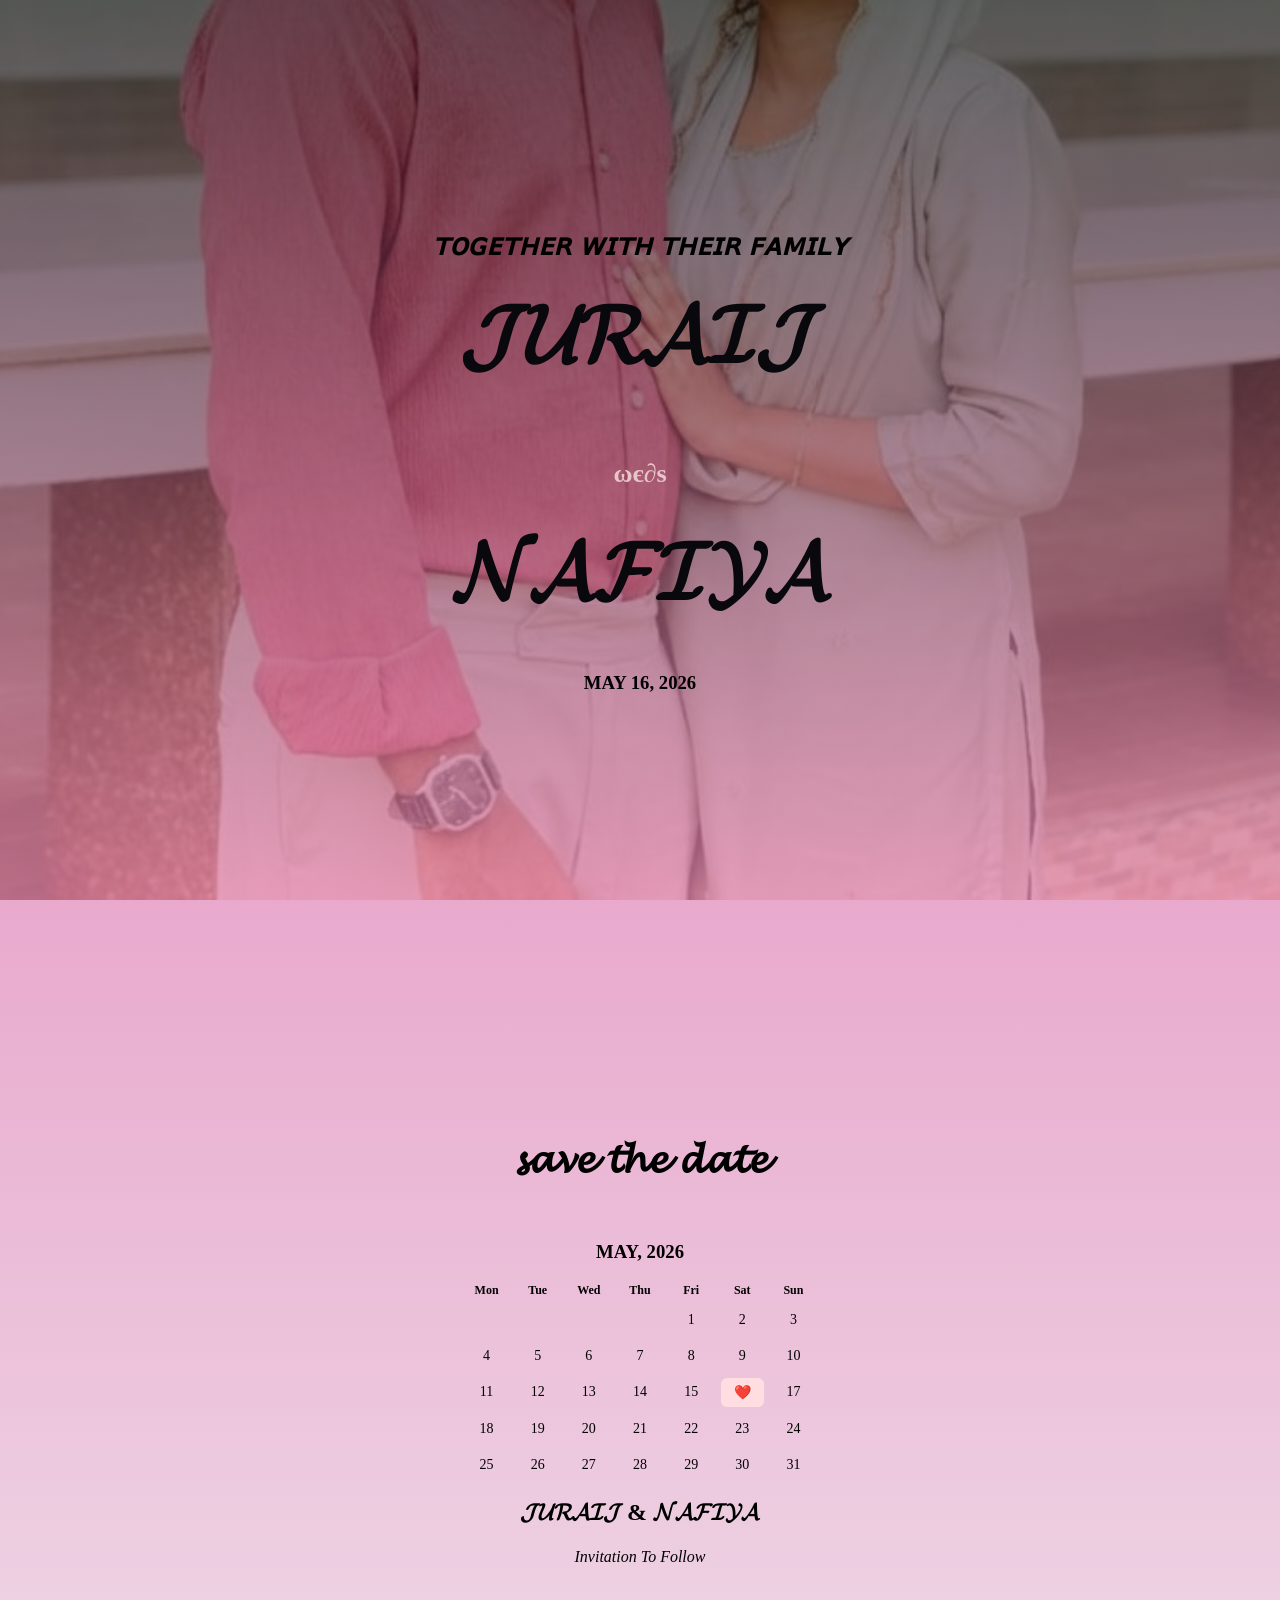
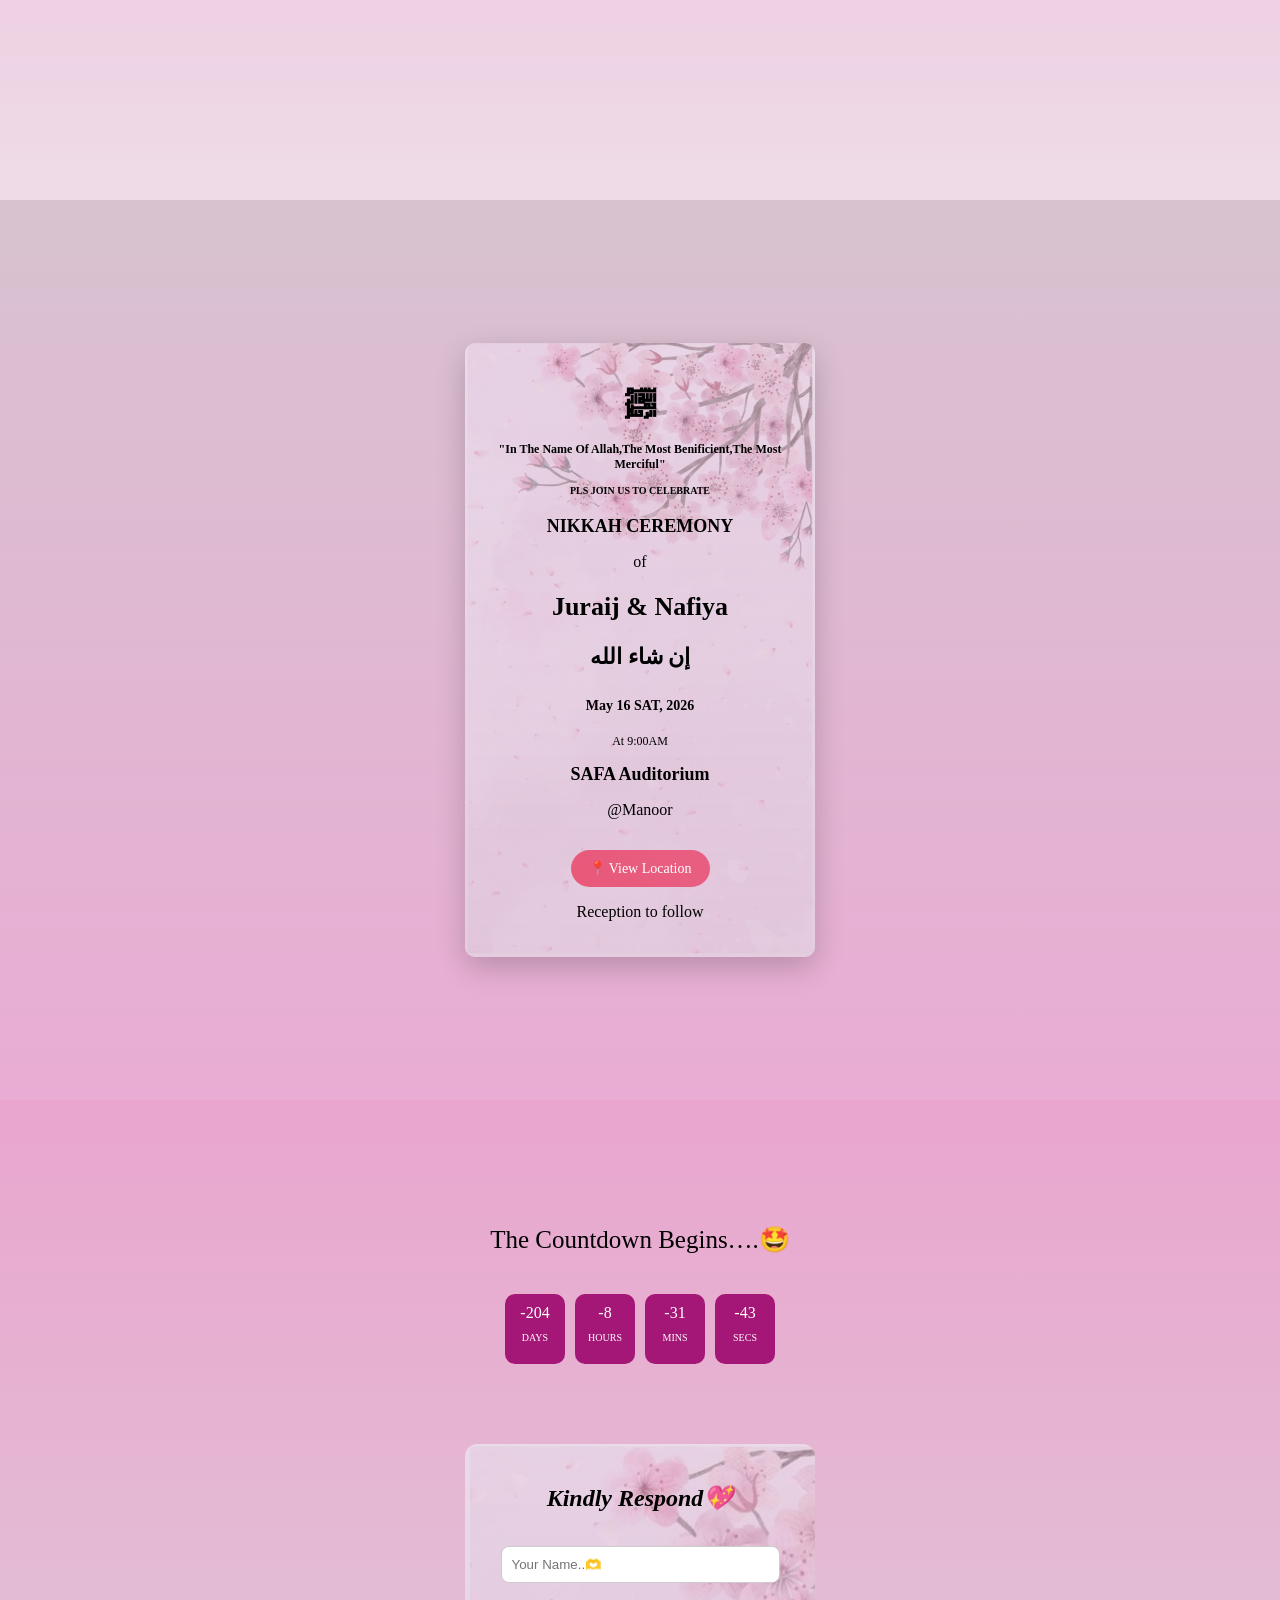
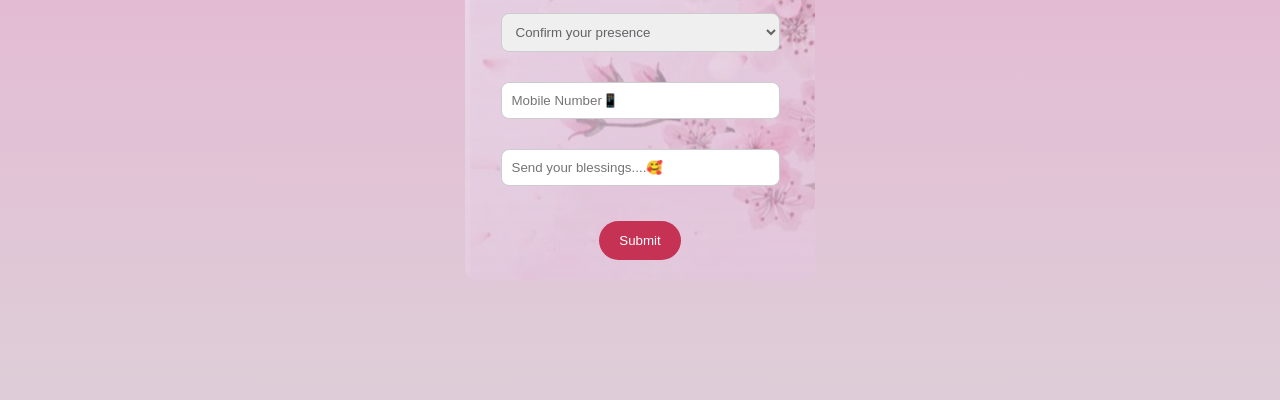
==== main.html @ f8bf4ef0 "Add files via upload" ====
<!DOCTYPE html>
<html lang="en">
<head>
<meta charset="UTF-8">
<meta name="viewport" content="width=device-width, initial-scale=1.0">
<title>Wedding</title>
<link rel="stylesheet" href="main.css">
<link rel="scriptsheet" href="main.css">
</head>

<body>

<!-- 🌸 Section 1: Names -->
<section class="page hero">
    <h4>ᴛᴏɢᴇᴛʜᴇʀ ᴡɪᴛʜ ᴛʜᴇɪʀ ꜰᴀᴍɪʟʏ</h4>
    <h1>𝓙𝓤𝓡𝓐𝓘𝓙</h1>
    <h2>ωє∂ѕ</h2>
    <h1>𝓝𝓐𝓕𝓘𝓨𝓐</h1>
    <h3 class="date-m">MAY 16, 2026</h3>
    
</section>
<!-- 📅 Section 2: Calendar -->
<section class="page calendar">
    <h2>𝓼𝓪𝓿𝓮 𝓽𝓱𝓮 𝓭𝓪𝓽𝓮</h2>
    <h3> <a>MAY,</a> <a>2026</a>  </h3>
    <div class="calendar-box">
        <div class="day">Mon</div>
        <div class="day">Tue</div>
        <div class="day">Wed</div>
        <div class="day">Thu</div>
        <div class="day">Fri</div>
        <div class="day">Sat</div>
        <div class="day">Sun</div>

        <!-- Dates (example for June) -->
        <div></div><div></div><div></div><div></div>
        <div class="date">1</div>
        <div class="date">2</div>
        <div class="date">3</div>
        <div class="date">4</div>
        <div class="date">5</div>
        <div class="date">6</div>
        <div class="date">7</div>
        <div class="date">8</div>
        <div class="date">9</div>
        <div class="date">10</div>
        <div class="date">11</div>
        <div class="date">12</div>
        <div class="date">13</div>
        <div class="date">14</div>
        <div class="date">15</div>

         <!-- ❤️ Wedding Date -->
        <div class="date special">❤️</div>

        <div class="date">17</div>
        <div class="date">18</div>
        <div class="date">19</div>
        <div class="date">20</div>
        <div class="date">21</div>
        <div class="date">22</div>
        <div class="date">23</div>
        <div class="date">24</div>
        <div class="date">25</div>
        <div class="date">26</div>
        <div class="date">27</div>
        <div class="date">28</div>
        <div class="date">29</div>
        <div class="date">30</div>
        <div class="date">31</div> 
    </div>

    <h1>𝓙𝓤𝓡𝓐𝓘𝓙 & 𝓝𝓐𝓕𝓘𝓨𝓐</h1>
    <h4><i>Invitation To Follow</i></h4>
</section>

<!-- 👰 Section 3: Details -->
<section class="page details">

    <div class="card">
        <h2 class="bismi">​﷽</h2>

        <h3 class="top-text">"In The Name Of Allah,The Most Benificient,The Most Merciful"</h3>
        <h4 class="bottom-text">PLS JOIN US TO CELEBRATE</h4>

        <h1 class="title">NIKKAH CEREMONY</h1>

        <p class="of">of</p>

        <h2 class="names">Juraij & Nafiya</h2>

        <div class="line"></div>

        <h3 class="ins">إن شاء الله</h3>

        <h3 class="date">May 16 SAT, 2026</h3>

        <p class="time">At 9:00AM</p>

        <h2 class="venue">SAFA Auditorium</h2>
        <p>@Manoor</p>


        <a href="https://maps.app.goo.gl/9h479XhTLWyrWDgr5?g_st=aw" target="_blank" class="location-btn">
    📍 View Location
</a>

        <p class="footer">Reception to follow</p>

    </div>

</section>

<section class="page rsvp">
    <p class="countdown-begin">The Countdown Begins….🤩</p>

    <div class="countdown-box">
        <div class="time-box">
            <span id="days">00</span>
            <p>DAYS</p>
        </div>

        <div class="time-box">
            <span id="hours">00</span>
            <p>HOURS</p>
        </div>

        <div class="time-box">
            <span id="mins">00</span>
            <p>MINS</p>
        </div>

        <div class="time-box">
            <span id="secs">00</span>
            <p>SECS</p>
        </div>
    </div>

    <!-- RSVP FORM CARD -->
    <div class="rsvp-card" id="rsvpForm">

        <h2><i>Kindly Respond💖</i></h2>

        <form id="rsvpFormBox" action="https://formspree.io/f/xbdwrbzg" method="POST">
 
            <input type="text" name="name" id="name" placeholder="Your Name..🫶" required>

            <select name="attendance" id="attendance" required>
                <option value="">Confirm your presence</option>
                <option value="Yes">Yes, I will attend</option>
                <option value="No">No, I can’t attend</option>
            </select>

            <input type="tel" name="phone" id="phone" placeholder="Mobile Number📱" required>

            <input type="text" name="wish" id="wish" placeholder="Send your blessings....🥰">

            <button type="submit">Submit</button>
        </form>

    </div>

    <!-- THANK YOU CARD -->
    <div class="thank-card" id="thankCard" style="display: none;">
    <h2 id="thankMessage">💖</h2>
    <p class="rsvp-message">We’re so excited to celebrate our special day with you.....
        <a>Get ready for a beautiful day 🫂 </a></p>

    </div>

</section>

<script>

function submitRSVP(event) {
    event.preventDefault();

    const phone = document.getElementById("phone").value.trim();

    // Get stored numbers
    let submittedNumbers = JSON.parse(localStorage.getItem("rsvpNumbers")) || [];

    // Check if already submitted
    if (submittedNumbers.includes(phone)) {
        alert("You have already submitted your RSVP 💖");
        return;
    }

    const form = document.getElementById("rsvpFormBox");
    const data = new FormData(form);

    fetch("https://formspree.io/f/xbdwrbzg", {
        method: "POST",
        body: data,
        headers: {
            'Accept': 'application/json'
        }
    })
    .then(response => {
        if (response.ok) {

            // Save number
            submittedNumbers.push(phone);
            localStorage.setItem("rsvpNumbers", JSON.stringify(submittedNumbers));

            // Show thank card
            document.getElementById("rsvpForm").style.display = "none";
            document.getElementById("thankCard").style.display = "block";

            document.getElementById("thankMessage").innerText =
                "Thank You For Your Response 💖";

            startCountdown();

        } else {
            alert("Something went wrong 😢");
        }
    });
}


function startCountdown() {
    const eventDate = new Date("May 16, 2026 21:00:00").getTime();

    setInterval(() => {
        const now = new Date().getTime();
        const diff = eventDate - now;

        const days = Math.floor(diff / (1000 * 60 * 60 * 24));
        const hours = Math.floor((diff / (1000 * 60 * 60)) % 24);
        const mins = Math.floor((diff / (1000 * 60)) % 60);
        const secs = Math.floor((diff / 1000) % 60);

        document.getElementById("days").innerText = days;
        document.getElementById("hours").innerText = hours;
        document.getElementById("mins").innerText = mins;
        document.getElementById("secs").innerText = secs;

    }, 1000);
}

startCountdown();

</script>

</body>
</html>
---- main.css ----
html {
    scroll-behavior: smooth;
    background: #f1cfe9;
}

body {
    margin: 0;
    font-family: 'Georgia', serif;
}

/* Make everything responsive */
* {
    box-sizing: border-box;
}

img {
    max-width: 100%;
    height: auto;
}

/* Each section */
.page {
    min-height: 100vh;
    padding: 40px 15px;
    display: flex;
    flex-direction: column;
    justify-content: center;
    align-items: center;
}

/* 🌸 Hero */
.hero {
    text-align: center;
    background: linear-gradient(rgba(3, 3, 3, 0.6),rgba(231, 126, 168, 0.7)), url("couple.jpg");
    background-repeat: no-repeat;
    background-size: cover;
    background-position: center;
}

.hero h1 {
    font-size: clamp(32px, 8vw, 85px);
    color: #09080c;
    margin-top: 3px;
}

.hero h2 {
    font-size: 26px;
    margin-top: 3px;
    margin-bottom: 30px;
    color: #e8c5c9;
}

.hero h3 {
    margin-top: -20px;
}

.hero h4 {
    margin-bottom: 20px;
    font-size: clamp(16px, 4vw, 30px);
    font-style: italic;
}

/* 📅 Calendar */
.calendar {
    background: linear-gradient(rgba(227, 144, 187, 0.6),rgba(238, 225, 232, 0.7));
}

.calendar-box {
    display: grid;
    grid-template-columns: repeat(7, 1fr);
    gap: 8px;
    width: 100%;
    max-width: 350px;
    text-align: center;
}

.day {
    font-weight: bold;
    font-size: 12px;
}

.date {
    padding: 6px;
    border-radius: 6px;
    font-size: 12px;
}

.calendar h2 {
    font-size: clamp(24px, 6vw, 45px);
    margin-top: 20px;
}

.calendar h3 {
    margin-bottom: 20px;
}

.calendar h1 {
    margin-top: 20px;
}

.calendar h4 {
    font-weight: lighter;
    font-size: 16px;
    margin-top: 2px;
}

/* Highlight wedding day */
.special {
    background: #ffdde1;
    color: #ce95a8;
    font-weight: bold;
}

/* 👰 Details */
.details {
    background: linear-gradient(rgba(205, 189, 197, 0.7), rgba(228, 149, 198, 0.6));
}

/* Card */
.card {
    background: linear-gradient(rgba(221, 194, 219, 0.6),rgba(218, 184, 211, 0.7)), url("card-bg.jpg");
    background-size: cover;
    background-position: center;

    width: 90%;
    max-width: 350px;
    padding: 20px;

    text-align: center;
    border-radius: 10px;
    box-shadow: 0 10px 30px rgba(0,0,0,0.2);
}

/* Text */
.bismi {
    font-size: 30px;
    margin-bottom: 20px;
}

.top-text {
    font-size: 12px;
}

.bottom-text {
    font-size: 10px;
    margin-bottom: 20px;
}

.title {
    font-size: 18px;
}

.names {
    font-size: 26px;
}

.ins {
    font-size: 22px;
}

.date {
    font-size: 14px;
}

.time {
    font-size: 12px;
}

.venue {
    font-size: 18px;
}

/* Button */
.location-btn {
    display: inline-block;
    margin-top: 15px;
    padding: 10px 18px;
    background: linear-gradient(45deg, #e85879, #e85f83);
    color: white;
    text-decoration: none;
    border-radius: 30px;
    font-size: 14px;
}

/* RSVP */
.rsvp {
    background: linear-gradient(rgba(232, 155, 200, 0.8), rgba(214, 205, 209, 0.7));
}

/* Cards */
.rsvp-card,
.thank-card {
    background: linear-gradient(rgba(221, 194, 219, 0.6),rgba(218, 184, 211, 0.7)), url("card-bg.jpg");

    width: 90%;
    max-width: 350px;
    padding: 20px;
    height: auto;

    border-radius: 12px;
    text-align: center;
    margin: 20px auto;
}

/* Inputs */
.rsvp-card input {
    width: 100%;
    padding: 10px;
    margin: 10px 0;
}

/* Button */
.rsvp-card button {
    margin-top: 20px;
    padding: 12px 20px;
    border: none;
    background: #c63254;
    color: white;
    border-radius: 20px;
}

/* Thank card */
.thank-card h2 {
    font-size: 28px;
}


.rsvp-message {
    font-size: 16px;
    margin: 20px 0;
}


.countdown-begin {
    font-size: 25px;
}

/* Countdown */
.countdown-box {
    display: flex;
    justify-content: center;
    gap: 10px;
    flex-wrap: wrap;
    margin-bottom: 60px;
    margin-top: 15px;
}

.time-box {
    background: #a51776;
    width: 60px;
    height: 70px;
    border-radius: 10px;

    display: flex;
    flex-direction: column;
    justify-content: center;
    align-items: center;
}
.time-box P{
    color: white;
    font-size: 10px;

}
.time-box span{
    color: white;

}
.time-box span {
    font-size: 16px;
}

.rsvp-card select {
    width: 90%;
    padding: 10px;
    margin: 15px 0;
    border-radius: 8px;
    border: 1px solid #ccc;
    color: #636367;
}
.rsvp-card input{
    width: 90%;
    padding: 10px;
    margin: 15px 0;
    border-radius: 8px;
    border: 1px solid #ccc;
}
---- main.css ----
html {
    scroll-behavior: smooth;
    background: #f1cfe9;
}

body {
    margin: 0;
    font-family: 'Georgia', serif;
}

/* Make everything responsive */
* {
    box-sizing: border-box;
}

img {
    max-width: 100%;
    height: auto;
}

/* Each section */
.page {
    min-height: 100vh;
    padding: 40px 15px;
    display: flex;
    flex-direction: column;
    justify-content: center;
    align-items: center;
}

/* 🌸 Hero */
.hero {
    text-align: center;
    background: linear-gradient(rgba(3, 3, 3, 0.6),rgba(231, 126, 168, 0.7)), url("couple.jpg");
    background-repeat: no-repeat;
    background-size: cover;
    background-position: center;
}

.hero h1 {
    font-size: clamp(32px, 8vw, 85px);
    color: #09080c;
    margin-top: 3px;
}

.hero h2 {
    font-size: 26px;
    margin-top: 3px;
    margin-bottom: 30px;
    color: #e8c5c9;
}

.hero h3 {
    margin-top: -20px;
}

.hero h4 {
    margin-bottom: 20px;
    font-size: clamp(16px, 4vw, 30px);
    font-style: italic;
}

/* 📅 Calendar */
.calendar {
    background: linear-gradient(rgba(227, 144, 187, 0.6),rgba(238, 225, 232, 0.7));
}

.calendar-box {
    display: grid;
    grid-template-columns: repeat(7, 1fr);
    gap: 8px;
    width: 100%;
    max-width: 350px;
    text-align: center;
}

.day {
    font-weight: bold;
    font-size: 12px;
}

.date {
    padding: 6px;
    border-radius: 6px;
    font-size: 12px;
}

.calendar h2 {
    font-size: clamp(24px, 6vw, 45px);
    margin-top: 20px;
}

.calendar h3 {
    margin-bottom: 20px;
}

.calendar h1 {
    margin-top: 20px;
}

.calendar h4 {
    font-weight: lighter;
    font-size: 16px;
    margin-top: 2px;
}

/* Highlight wedding day */
.special {
    background: #ffdde1;
    color: #ce95a8;
    font-weight: bold;
}

/* 👰 Details */
.details {
    background: linear-gradient(rgba(205, 189, 197, 0.7), rgba(228, 149, 198, 0.6));
}

/* Card */
.card {
    background: linear-gradient(rgba(221, 194, 219, 0.6),rgba(218, 184, 211, 0.7)), url("card-bg.jpg");
    background-size: cover;
    background-position: center;

    width: 90%;
    max-width: 350px;
    padding: 20px;

    text-align: center;
    border-radius: 10px;
    box-shadow: 0 10px 30px rgba(0,0,0,0.2);
}

/* Text */
.bismi {
    font-size: 30px;
    margin-bottom: 20px;
}

.top-text {
    font-size: 12px;
}

.bottom-text {
    font-size: 10px;
    margin-bottom: 20px;
}

.title {
    font-size: 18px;
}

.names {
    font-size: 26px;
}

.ins {
    font-size: 22px;
}

.date {
    font-size: 14px;
}

.time {
    font-size: 12px;
}

.venue {
    font-size: 18px;
}

/* Button */
.location-btn {
    display: inline-block;
    margin-top: 15px;
    padding: 10px 18px;
    background: linear-gradient(45deg, #e85879, #e85f83);
    color: white;
    text-decoration: none;
    border-radius: 30px;
    font-size: 14px;
}

/* RSVP */
.rsvp {
    background: linear-gradient(rgba(232, 155, 200, 0.8), rgba(214, 205, 209, 0.7));
}

/* Cards */
.rsvp-card,
.thank-card {
    background: linear-gradient(rgba(221, 194, 219, 0.6),rgba(218, 184, 211, 0.7)), url("card-bg.jpg");

    width: 90%;
    max-width: 350px;
    padding: 20px;
    height: auto;

    border-radius: 12px;
    text-align: center;
    margin: 20px auto;
}

/* Inputs */
.rsvp-card input {
    width: 100%;
    padding: 10px;
    margin: 10px 0;
}

/* Button */
.rsvp-card button {
    margin-top: 20px;
    padding: 12px 20px;
    border: none;
    background: #c63254;
    color: white;
    border-radius: 20px;
}

/* Thank card */
.thank-card h2 {
    font-size: 28px;
}


.rsvp-message {
    font-size: 16px;
    margin: 20px 0;
}


.countdown-begin {
    font-size: 25px;
}

/* Countdown */
.countdown-box {
    display: flex;
    justify-content: center;
    gap: 10px;
    flex-wrap: wrap;
    margin-bottom: 60px;
    margin-top: 15px;
}

.time-box {
    background: #a51776;
    width: 60px;
    height: 70px;
    border-radius: 10px;

    display: flex;
    flex-direction: column;
    justify-content: center;
    align-items: center;
}
.time-box P{
    color: white;
    font-size: 10px;

}
.time-box span{
    color: white;

}
.time-box span {
    font-size: 16px;
}

.rsvp-card select {
    width: 90%;
    padding: 10px;
    margin: 15px 0;
    border-radius: 8px;
    border: 1px solid #ccc;
    color: #636367;
}
.rsvp-card input{
    width: 90%;
    padding: 10px;
    margin: 15px 0;
    border-radius: 8px;
    border: 1px solid #ccc;
}
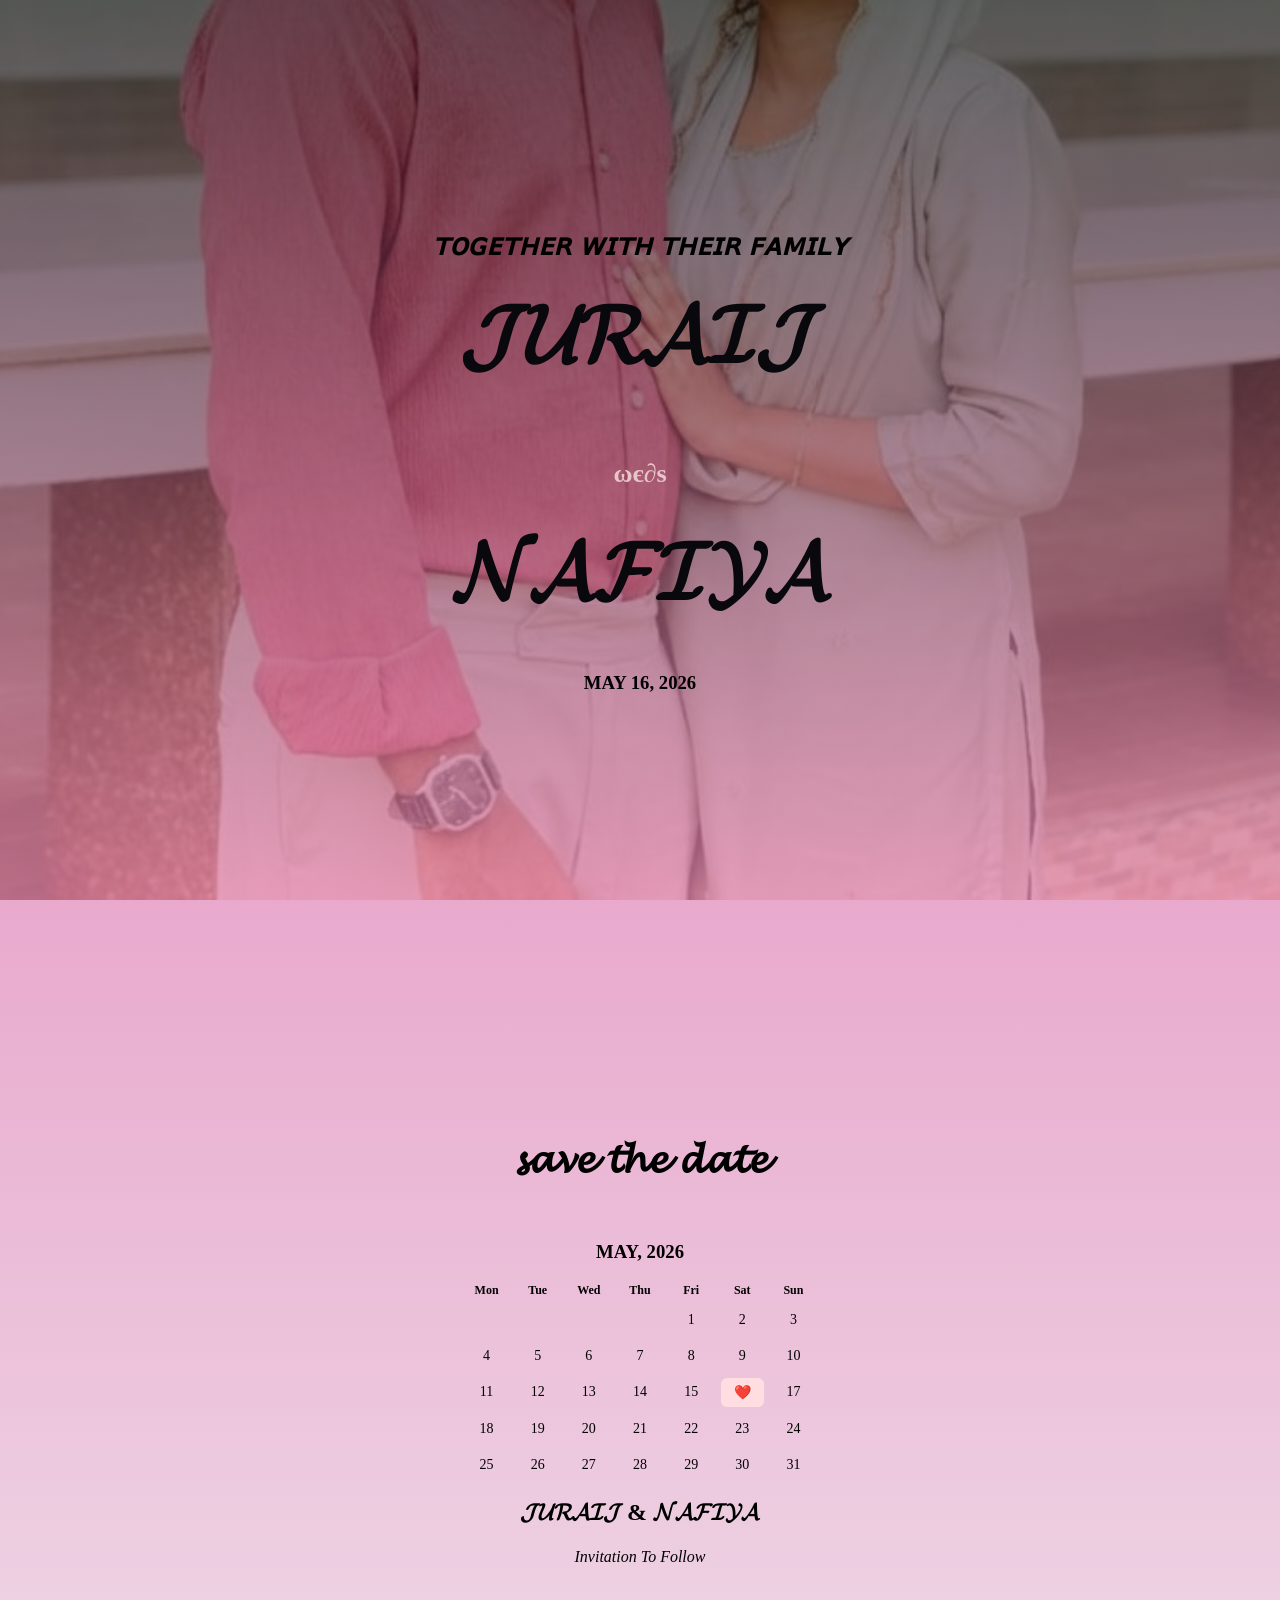
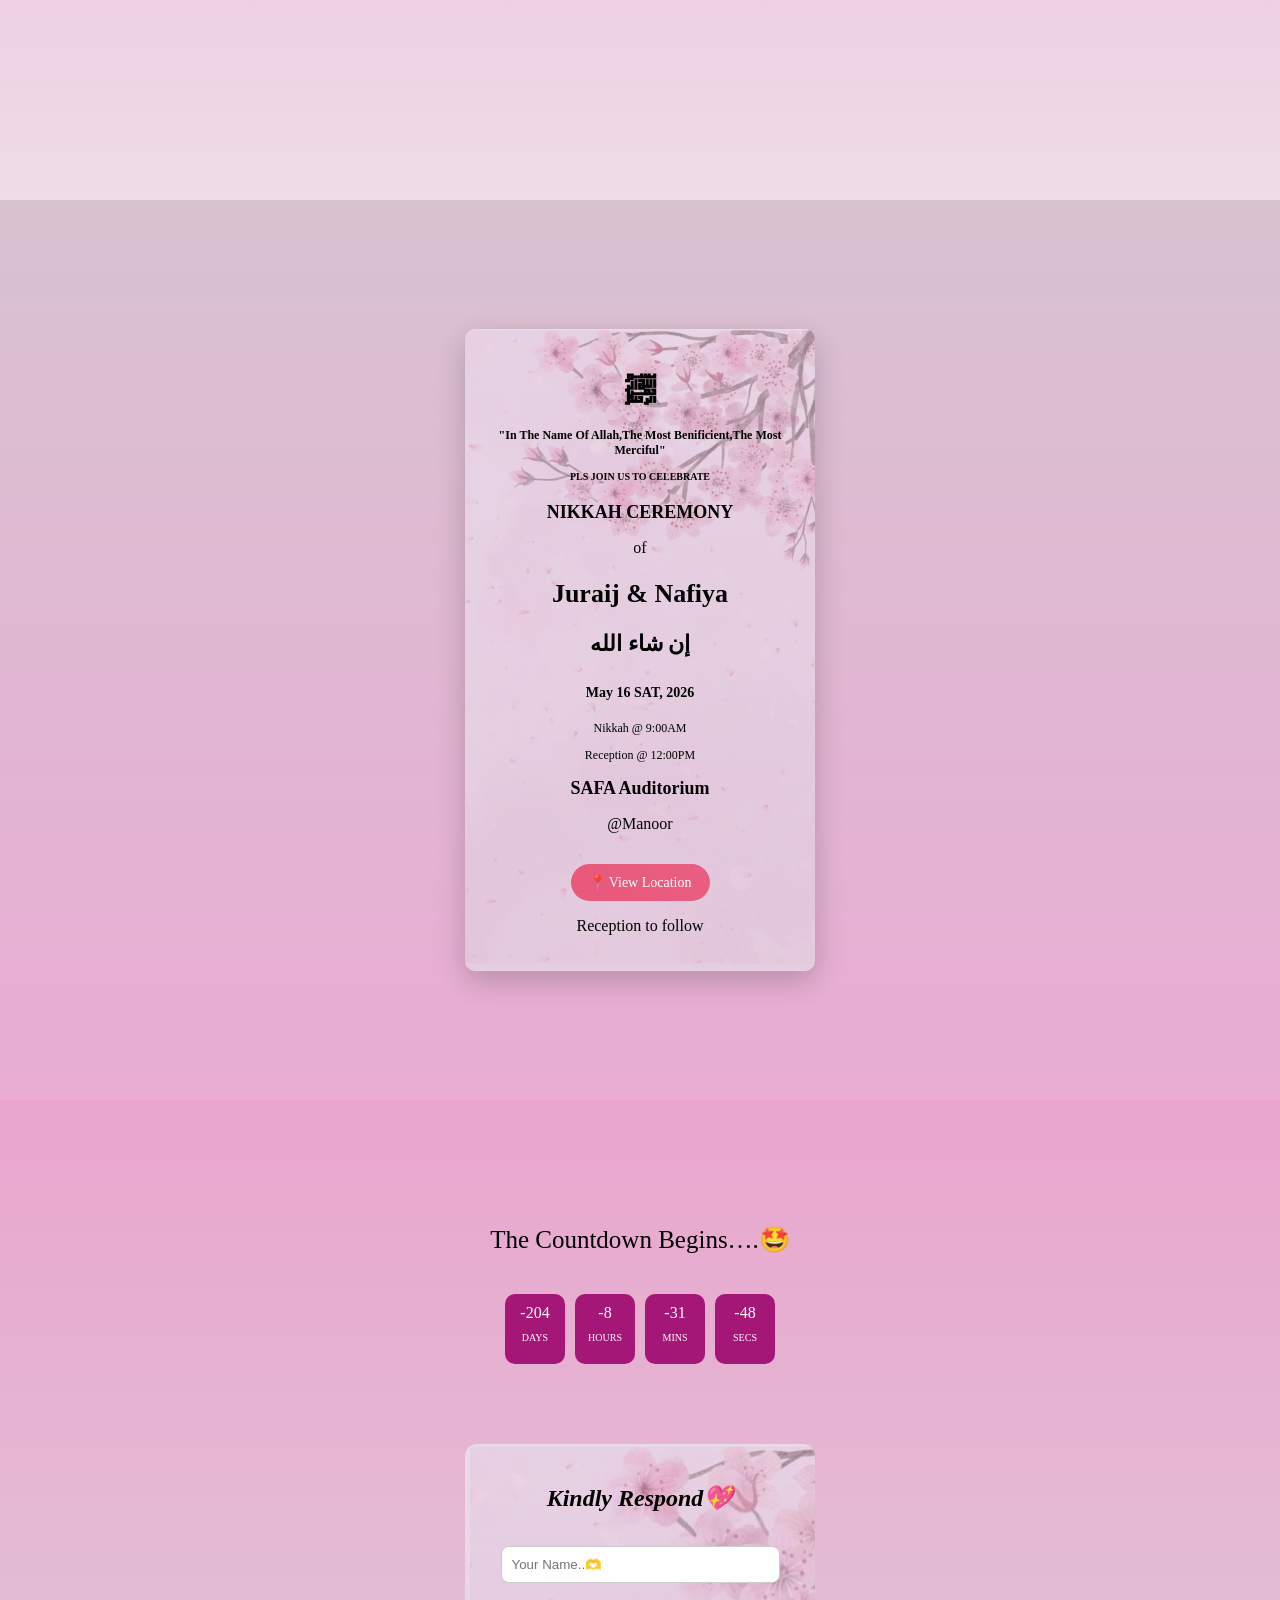
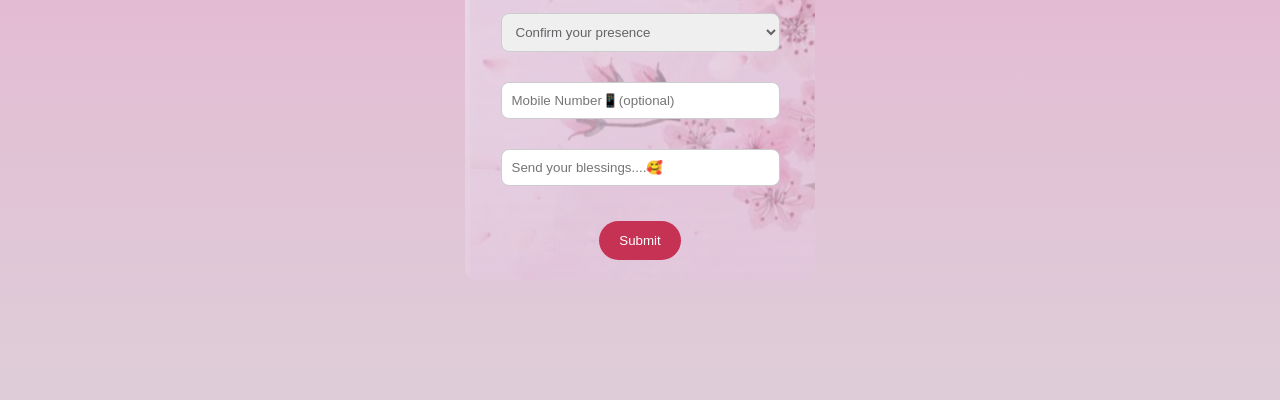
==== commit e56bff3d: "Update main.html" ====
--- a/main.html
+++ b/main.html
@@ -95,7 +95,8 @@
 
         <h3 class="date">May 16 SAT, 2026</h3>
 
-        <p class="time">At 9:00AM</p>
+        <p class="time">Nikkah @ 9:00AM</p>
+        <p class="time">Reception @ 12:00PM</p>
 
         <h2 class="venue">SAFA Auditorium</h2>
         <p>@Manoor</p>
@@ -151,7 +152,7 @@
                 <option value="No">No, I can’t attend</option>
             </select>
 
-            <input type="tel" name="phone" id="phone" placeholder="Mobile Number📱" required>
+            <input type="tel" name="phone" id="phone" placeholder="Mobile Number📱(optional)">
 
             <input type="text" name="wish" id="wish" placeholder="Send your blessings....🥰">
 
@@ -244,4 +245,4 @@
 </script>
 
 </body>
-</html>+</html>
